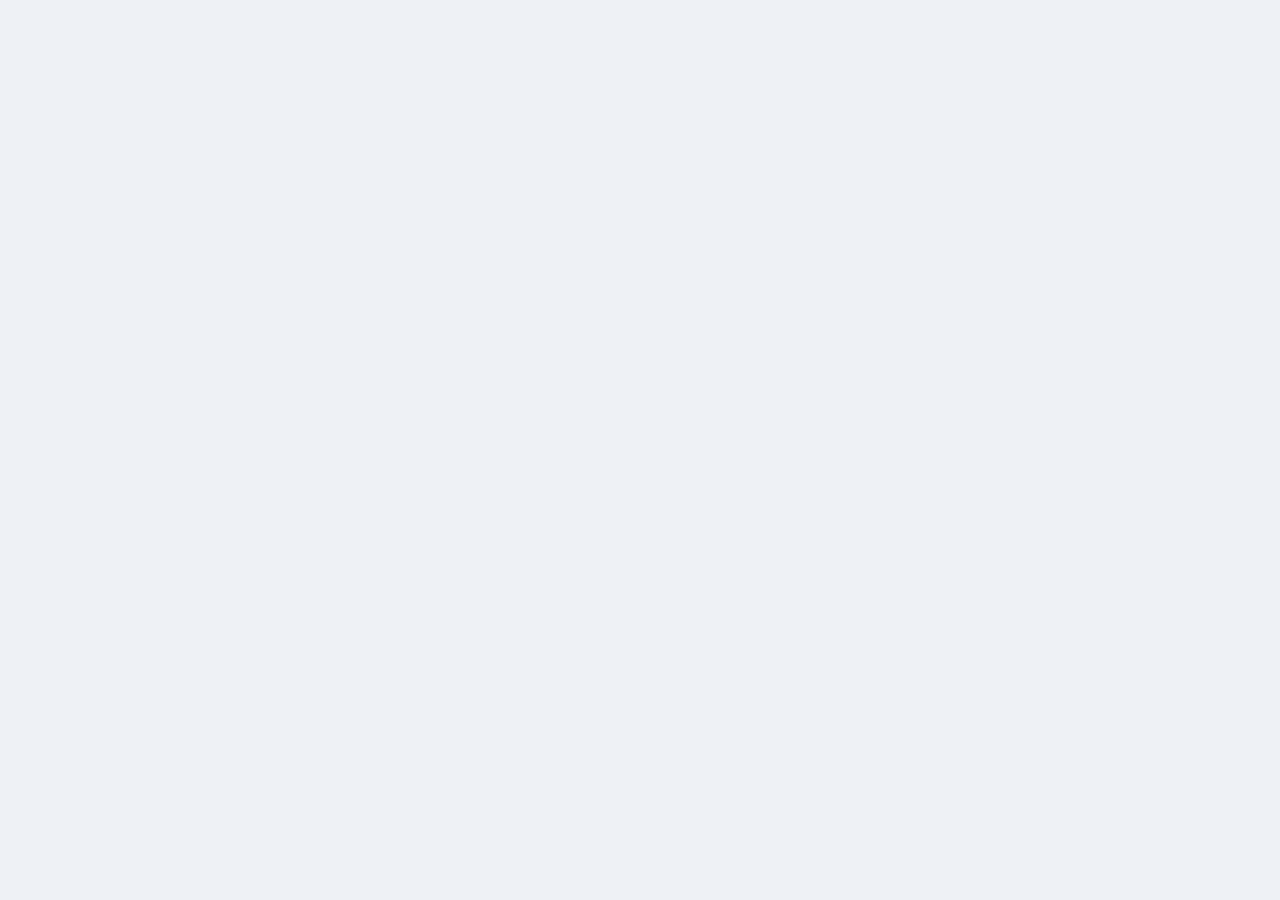
==== extension/popup.html @ d491194e "Extension de navigateur pour ajouter un produit à la liste, mise à jour de CLAUDE.md extension/ : Ma" ====
<!doctype html>
<html lang="fr">
<head>
<meta charset="utf-8">
<meta name="viewport" content="width=device-width, initial-scale=1">
<title>Liste de Noël</title>
<link rel="stylesheet" href="ui.css">
</head>
<body class="popup">
<!-- Première utilisation -->
<section id="vSetup" hidden>
  <h1>Liste de Noël</h1>
  <p class="muted">Renseigne l'adresse de ta liste et ton code propriétaire pour commencer.</p>
  <button class="btn" id="openOpts" type="button">Ouvrir les réglages</button>
</section>

<!-- Ajout -->
<form id="vMain" hidden>
  <header class="top">
    <h1>Ajouter à ma liste</h1>
    <button class="link" id="gear" type="button" title="Réglages" aria-label="Réglages">Réglages</button>
  </header>
  <p class="status" id="reading">Lecture de la page…</p>
  <div id="fields" hidden>
    <div class="preview">
      <div class="thumb" id="thumb"></div>
      <div class="pmeta"><span class="store" id="storeName"></span><span class="srcnote" id="srcNote"></span></div>
    </div>
    <label for="title">Nom du cadeau
      <input id="title" type="text" maxlength="120" autocomplete="off">
    </label>
    <div class="row2">
      <label for="price">Prix (€)
        <input id="price" type="text" inputmode="decimal" maxlength="9" placeholder="Ex. 129,90" autocomplete="off">
      </label>
      <label class="pill" for="top"><input id="top" type="checkbox"> Envie forte</label>
    </div>
    <label for="note">Précision (facultatif)
      <input id="note" type="text" maxlength="500" placeholder="Taille, couleur, modèle" autocomplete="off">
    </label>
    <label class="check" for="srch">
      <input id="srch" type="checkbox">
      <span>Chercher aussi chez d'autres marchands
        <small id="srchHint">Utilise 2 des environ 250 recherches gratuites du mois. Sinon, tu pourras le faire plus tard depuis la fiche (« Autres marchands »).</small></span>
    </label>
    <p class="warn" id="warn" role="alert" hidden></p>
    <button class="btn big" type="submit" id="add">Ajouter à la liste</button>
  </div>
  <p class="msg" id="err" role="alert"></p>
</form>

<!-- Terminé -->
<section id="vDone" hidden>
  <h1>Ajouté ✓</h1>
  <p id="doneTxt"></p>
  <div class="row2">
    <a class="btn" id="openList" target="_blank" rel="noopener">Ouvrir ma liste</a>
    <button class="btn ghost" id="close" type="button">Fermer</button>
  </div>
</section>

<script src="extract.js"></script>
<script type="module" src="popup.js"></script>
</body>
</html>
---- extension/ui.css ----
:root{
  --bg:#eef1f5; --surface:#fff; --ink:#111; --muted:#5d6470; --line:#dfe3ea;
  --berry:#b1233a; --berry-ink:#fff; --pine:#4b3a8f; --pine-soft:#ece9f7; --err:#a31d2f;
  color-scheme:light;
}
@media (prefers-color-scheme:dark){
  :root{--bg:#0d1117; --surface:#161c26; --ink:#f2f4f8; --muted:#9aa3b2; --line:#2a3342;
    --berry:#ec6d82; --berry-ink:#1b0a0e; --pine:#b8a8ff; --pine-soft:#251f3f; --err:#ff8c9b; color-scheme:dark}
}
*{box-sizing:border-box}
body{margin:0; background:var(--bg); color:var(--ink); font:15px/1.45 "Figtree","Avenir Next","Segoe UI",system-ui,sans-serif}
body.popup{width:380px; padding:14px 16px 16px}
body.page{max-width:560px; margin:32px auto; padding:0 16px}
[hidden]{display:none!important}
h1{margin:0; font-size:1.15rem; letter-spacing:.01em}
h2{margin:0 0 6px; font-size:1rem}
p{margin:0}
.muted,.status,small{color:var(--muted)}
.status{font-size:.92rem; padding:10px 0}
.top{display:flex; align-items:center; justify-content:space-between; gap:8px; margin-bottom:10px}
.link{background:none; border:0; padding:4px 2px; color:var(--pine); font:inherit; font-size:.9rem; cursor:pointer; text-decoration:underline; text-underline-offset:3px}
form,section{display:flex; flex-direction:column; gap:10px}
#fields{display:flex; flex-direction:column; gap:10px}
label{display:flex; flex-direction:column; gap:4px; font-weight:600; font-size:.9rem}
input[type=text],input[type=password],input[type=url]{
  width:100%; min-height:42px; padding:8px 12px; border-radius:10px; border:1.5px solid var(--line);
  background:var(--surface); color:inherit; font:inherit; font-weight:400}
input:focus-visible,button:focus-visible,a:focus-visible{outline:3px solid var(--pine); outline-offset:1px}
.row2{display:flex; gap:10px; align-items:flex-end}
.row2 > label:first-child{flex:1; min-width:0}
.pill{flex-direction:row; align-items:center; gap:8px; min-height:42px; padding:6px 14px 6px 10px; border:1.5px solid var(--line); border-radius:999px; cursor:pointer; white-space:nowrap}
.pill:has(input:checked){background:var(--pine-soft); border-color:var(--pine); color:var(--pine)}
.pill input,.check input{width:18px; height:18px; accent-color:var(--pine); flex:none}
.check{flex-direction:row; align-items:flex-start; gap:10px; cursor:pointer}
.check small{display:block; font-weight:400; margin-top:2px; line-height:1.35}
.preview{display:flex; gap:12px; align-items:center; background:var(--pine-soft); border-radius:12px; padding:10px}
.thumb{width:64px; height:64px; border-radius:10px; overflow:hidden; background:var(--surface); display:grid; place-items:center; color:var(--pine); flex:none; font-size:1.6rem}
.thumb img{width:100%; height:100%; object-fit:contain}
.pmeta{display:flex; flex-direction:column; gap:2px; min-width:0}
.store{font-weight:700; overflow-wrap:anywhere}
.srcnote{font-size:.85rem; color:var(--muted)}
.btn{display:inline-flex; align-items:center; justify-content:center; min-height:44px; padding:8px 18px; border-radius:10px; border:0; background:var(--berry); color:var(--berry-ink); font:inherit; font-weight:700; cursor:pointer; text-decoration:none}
.btn.big{min-height:48px; width:100%}
.btn.ghost{background:transparent; color:var(--ink); border:1.5px solid var(--line)}
.btn[disabled]{opacity:.55; cursor:default}
.warn{font-weight:600; background:var(--pine-soft); border-radius:10px; padding:9px 12px; font-size:.9rem}
.msg{color:var(--err); font-size:.92rem; min-height:1.2em}
.card{background:var(--surface); border:1px solid var(--line); border-radius:14px; padding:16px; display:flex; flex-direction:column; gap:12px}
.ok{color:var(--pine); font-weight:600}
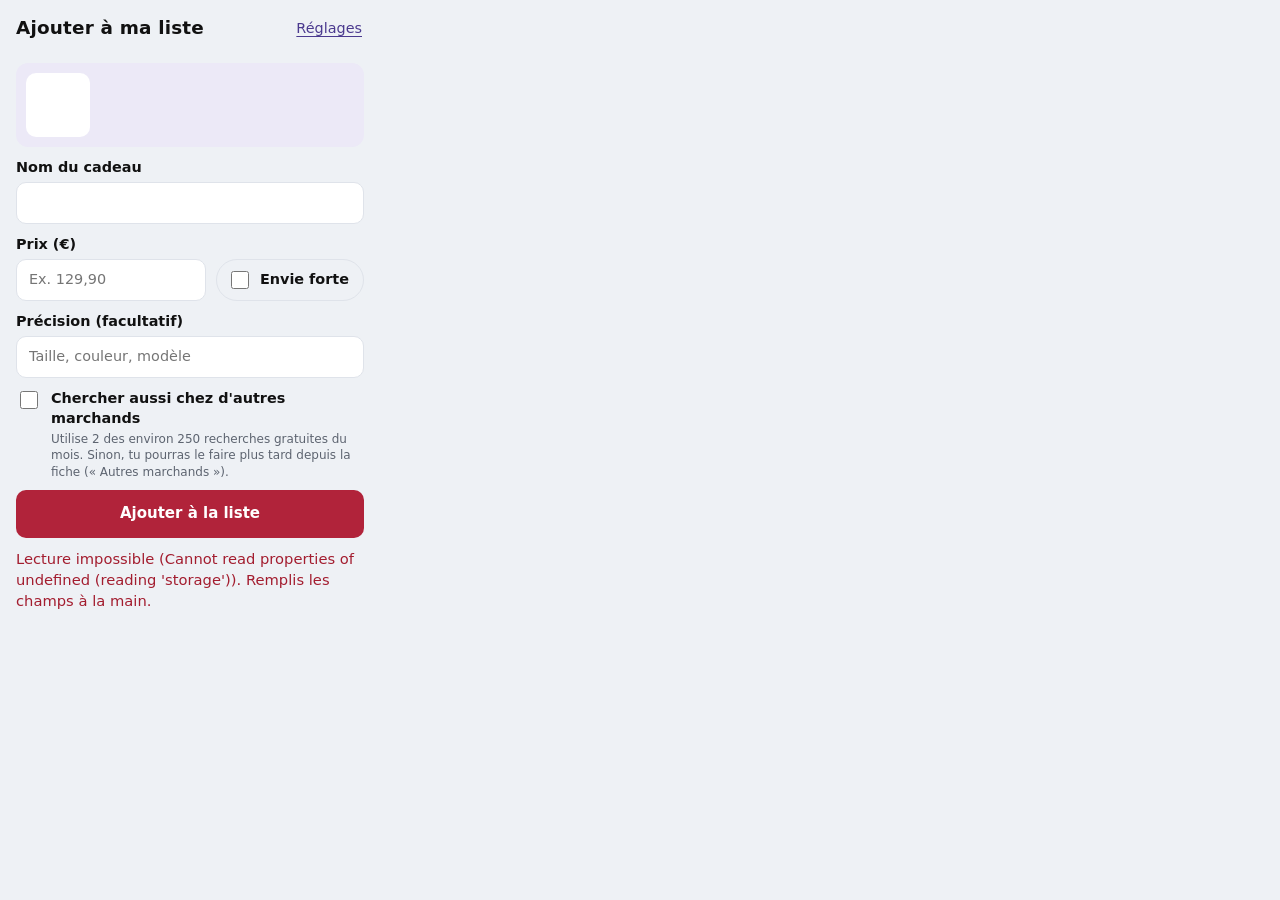
==== commit 4c28831e: "Prix : boutiques Shopify lues par leur interface officielle, mise à jour du prix depuis l'extension " ====
--- a/extension/popup.html
+++ b/extension/popup.html
@@ -26,6 +26,13 @@
       <div class="thumb" id="thumb"></div>
       <div class="pmeta"><span class="store" id="storeName"></span><span class="srcnote" id="srcNote"></span></div>
     </div>
+    <div id="upd" hidden>
+      <label for="updGift">Déjà dans ta liste ? Mets son prix à jour avec celui de cette page
+        <select id="updGift"></select>
+      </label>
+      <button class="btn big" type="button" id="updBtn">Mettre à jour le prix</button>
+      <p class="muted">Ou ajoute un nouveau cadeau :</p>
+    </div>
     <label for="title">Nom du cadeau
       <input id="title" type="text" maxlength="120" autocomplete="off">
     </label>
@@ -51,7 +58,7 @@
 
 <!-- Terminé -->
 <section id="vDone" hidden>
-  <h1>Ajouté ✓</h1>
+  <h1 id="doneTitle">Ajouté ✓</h1>
   <p id="doneTxt"></p>
   <div class="row2">
     <a class="btn" id="openList" target="_blank" rel="noopener">Ouvrir ma liste</a>
--- a/extension/ui.css
+++ b/extension/ui.css
@@ -47,3 +47,7 @@
 .msg{color:var(--err); font-size:.92rem; min-height:1.2em}
 .card{background:var(--surface); border:1px solid var(--line); border-radius:14px; padding:16px; display:flex; flex-direction:column; gap:12px}
 .ok{color:var(--pine); font-weight:600}
+
+select{width:100%; min-height:42px; padding:8px 12px; border-radius:10px; border:1.5px solid var(--line); background:var(--surface); color:inherit; font:inherit; font-weight:400}
+#upd { display: grid; gap: 8px; }
+#upd[hidden] { display: none; }
